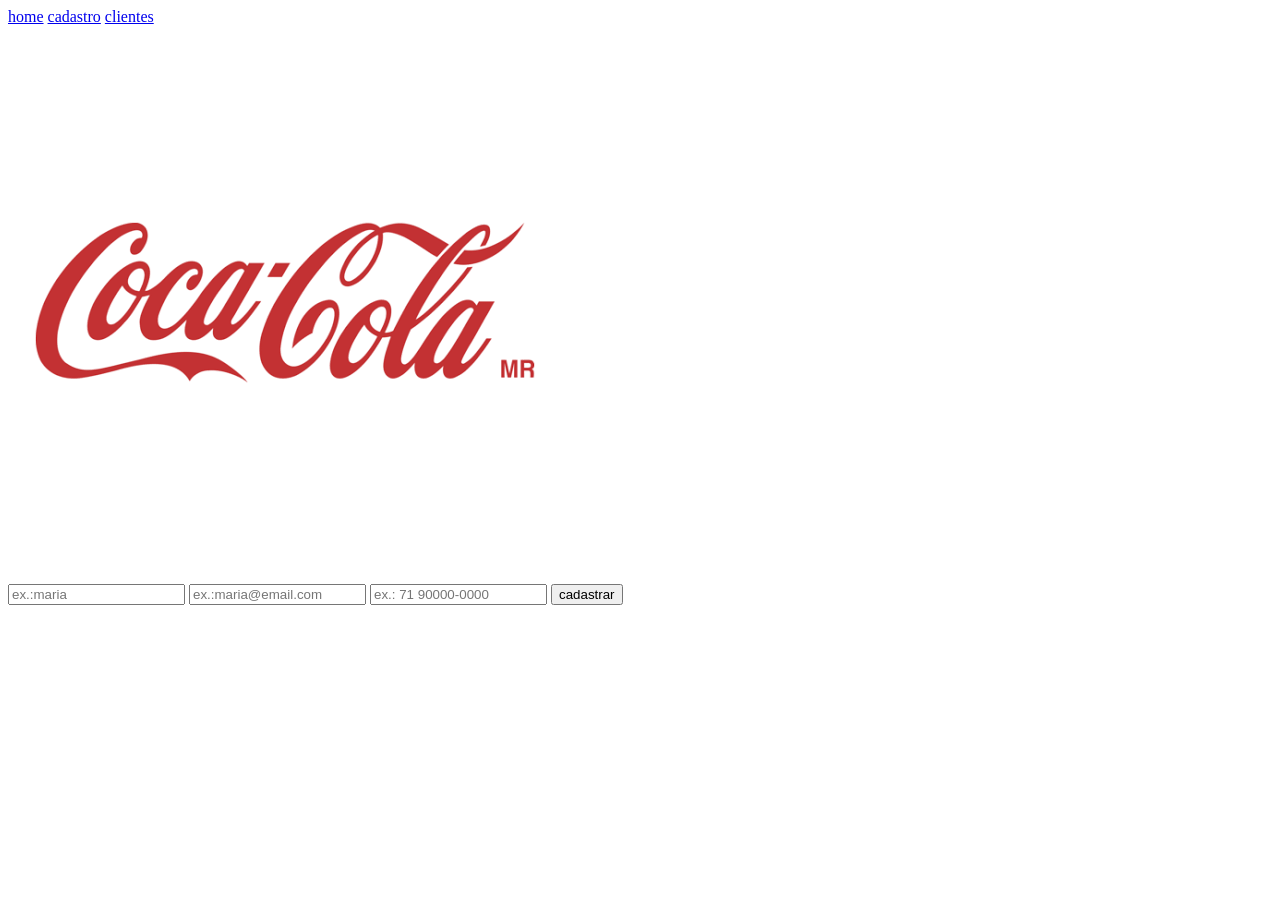
==== cadastro.html @ 0cb17352 "site" ====
<!DOCTYPE html>
<html lang="pt">
<head>
    <meta charset="UTF-8">
    <meta name="viewport" content="width=device-width, initial-scale=1.0">
    <title>cadastro de clientes</title>
    <link rel="stylesheet" href="cadastro.css">
</head>
<body class="pagina-cadastro">
    <nav class="menu-navegacao">
        <a href="index.html">home</a>
        <a href="cadastro.html">cadastro</a>
        <a href="clientes.html">clientes</a>

    </nav>

    <main class="conteudo-principal">
        <img src="assets/images.png" alt="logo da empresa" class="logo">
        <form id="formulario-cadastro">
            <input type="text" id="nome" placeholder="ex.:maria" required>
            <input type="email" id="email" placeholder="ex.:maria@email.com" required>
            <input type="tel" id="telefone" placeholder="ex.: 71 90000-0000" required>
            <button type="button" onclick="funcaocadastrarcliente()">cadastrar</button>
        </form>
    </main>

    <script src="cadastro.js"></script>
</body>
</html>
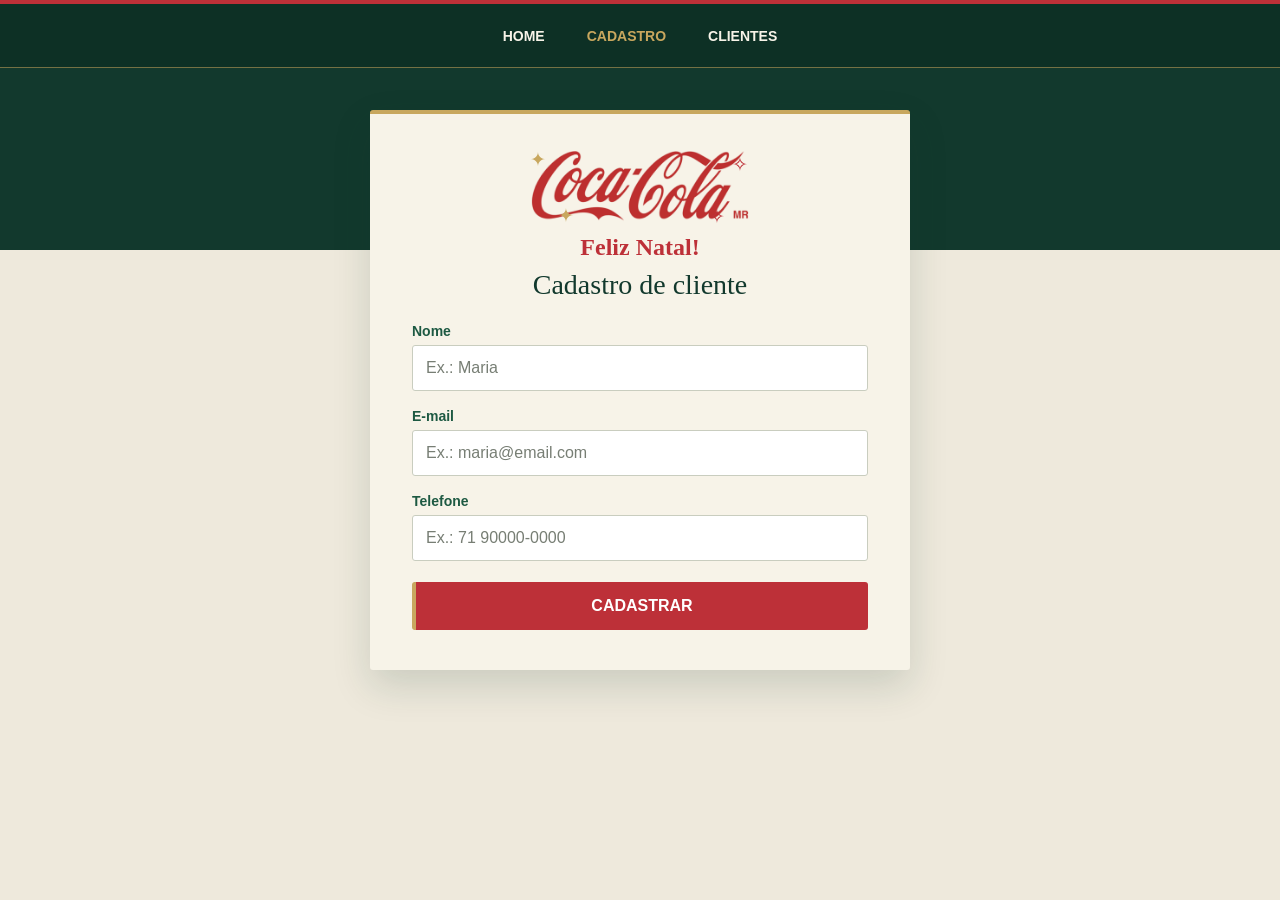
==== commit 9447176a: "cadastro de natal cocacola" ====
--- a/cadastro.html
+++ b/cadastro.html
@@ -15,12 +15,29 @@
     </nav>
 
     <main class="conteudo-principal">
-        <img src="assets/images.png" alt="logo da empresa" class="logo">
+        <div class="marca-natal">
+            <img src="assets/images.png" alt="Logo da Coca-Cola" class="logo">
+            <span class="estrela-natal estrela-1" aria-hidden="true">✦</span>
+            <span class="estrela-natal estrela-2" aria-hidden="true">✧</span>
+            <span class="estrela-natal estrela-3" aria-hidden="true">✦</span>
+            <span class="estrela-natal estrela-4" aria-hidden="true">✧</span>
+        </div>
+        <p class="mensagem-natal">Feliz Natal!</p>
+        <h1>Cadastro de cliente</h1>
         <form id="formulario-cadastro">
-            <input type="text" id="nome" placeholder="ex.:maria" required>
-            <input type="email" id="email" placeholder="ex.:maria@email.com" required>
-            <input type="tel" id="telefone" placeholder="ex.: 71 90000-0000" required>
-            <button type="button" onclick="funcaocadastrarcliente()">cadastrar</button>
+            <div class="campo-formulario">
+                <label for="nome">Nome</label>
+                <input type="text" id="nome" placeholder="Ex.: Maria" autocomplete="name" required>
+            </div>
+            <div class="campo-formulario">
+                <label for="email">E-mail</label>
+                <input type="email" id="email" placeholder="Ex.: maria@email.com" autocomplete="email" required>
+            </div>
+            <div class="campo-formulario">
+                <label for="telefone">Telefone</label>
+                <input type="tel" id="telefone" placeholder="Ex.: 71 90000-0000" autocomplete="tel" required>
+            </div>
+            <button type="button" onclick="funcaoCadastrarCliente()">cadastrar</button>
         </form>
     </main>
 
--- a/cadastro.css
+++ b/cadastro.css
@@ -0,0 +1,246 @@
+:root {
+    --verde-noite: #12392d;
+    --verde-pinho: #1d5942;
+    --verde-musgo: #327353;
+    --marfim: #f7f3e8;
+    --dourado: #c8a75e;
+    --vermelho: #bd3038;
+}
+
+* {
+    margin: 0;
+    padding: 0;
+    box-sizing: border-box;
+}
+
+body.pagina-cadastro {
+    min-height: 100vh;
+    background: linear-gradient(to bottom, var(--verde-noite) 0 250px, #eee9dc 250px 100%);
+    color: var(--verde-noite);
+    font-family: "Trebuchet MS", sans-serif;
+}
+
+.menu-navegacao {
+    display: flex;
+    justify-content: center;
+    align-items: center;
+    gap: 38px;
+    min-height: 68px;
+    padding: 12px 20px;
+    border-top: 4px solid var(--vermelho);
+    border-bottom: 1px solid rgba(200, 167, 94, 0.55);
+    background: rgba(9, 42, 31, 0.58);
+}
+
+.menu-navegacao a {
+    padding: 10px 2px;
+    color: var(--marfim);
+    font-size: 14px;
+    font-weight: 700;
+    text-decoration: none;
+    text-transform: uppercase;
+    transition: color 160ms ease;
+}
+
+.menu-navegacao a:hover,
+.menu-navegacao a:focus-visible {
+    color: var(--dourado);
+}
+
+.menu-navegacao a[href="cadastro.html"] {
+    color: var(--dourado);
+}
+
+.conteudo-principal {
+    width: min(100% - 40px, 540px);
+    margin: 42px auto 72px;
+    padding: 32px 42px 40px;
+    border-top: 4px solid var(--dourado);
+    border-radius: 3px;
+    background: var(--marfim);
+    box-shadow: 0 16px 38px rgba(18, 57, 45, 0.16);
+}
+
+.marca-natal {
+    position: relative;
+    width: 240px;
+    margin: 0 auto 8px;
+}
+
+.logo {
+    display: block;
+    width: 240px;
+    height: 80px;
+    margin: 0;
+    mix-blend-mode: multiply;
+    object-fit: cover;
+    object-position: center;
+}
+
+.estrela-natal {
+    position: absolute;
+    color: var(--dourado);
+    font-size: 19px;
+    line-height: 1;
+    animation: cintilar 1.8s ease-in-out infinite;
+}
+
+.estrela-1 {
+    top: 4px;
+    left: 10px;
+}
+
+.estrela-2 {
+    top: 9px;
+    right: 12px;
+    color: var(--vermelho);
+    animation-delay: 450ms;
+}
+
+.estrela-3 {
+    bottom: 1px;
+    left: 38px;
+    animation-delay: 900ms;
+}
+
+.estrela-4 {
+    right: 35px;
+    bottom: 0;
+    color: var(--vermelho);
+    animation-delay: 1.3s;
+}
+
+.mensagem-natal {
+    margin-bottom: 8px;
+    color: var(--vermelho);
+    font-family: Georgia, "Times New Roman", serif;
+    font-size: 24px;
+    font-weight: 700;
+    text-align: center;
+}
+
+.conteudo-principal h1 {
+    margin-bottom: 22px;
+    color: var(--verde-noite);
+    font-family: Georgia, "Times New Roman", serif;
+    font-size: 28px;
+    font-weight: 500;
+    text-align: center;
+}
+
+@keyframes cintilar {
+    0%,
+    100% {
+        opacity: 0.45;
+        transform: scale(0.8) rotate(0deg);
+    }
+
+    50% {
+        opacity: 1;
+        transform: scale(1.15) rotate(18deg);
+    }
+}
+
+#formulario-cadastro {
+    display: grid;
+    gap: 17px;
+}
+
+.campo-formulario {
+    display: grid;
+    gap: 6px;
+}
+
+.campo-formulario label {
+    color: var(--verde-pinho);
+    font-size: 14px;
+    font-weight: 700;
+}
+
+.campo-formulario input {
+    width: 100%;
+    min-height: 46px;
+    padding: 11px 13px;
+    border: 1px solid #c9cdbf;
+    border-radius: 3px;
+    outline: none;
+    background: #fff;
+    color: var(--verde-noite);
+    font: inherit;
+}
+
+.campo-formulario input::placeholder {
+    color: #777e74;
+}
+
+.campo-formulario input:focus {
+    border-color: var(--verde-musgo);
+    box-shadow: 0 0 0 3px rgba(50, 115, 83, 0.16);
+}
+
+#formulario-cadastro button {
+    min-height: 48px;
+    margin-top: 4px;
+    border: 0;
+    border-left: 4px solid var(--dourado);
+    border-radius: 3px;
+    background: var(--vermelho);
+    color: #fff;
+    cursor: pointer;
+    font: inherit;
+    font-weight: 700;
+    text-transform: uppercase;
+    transition: background-color 160ms ease, transform 160ms ease;
+}
+
+#formulario-cadastro button:hover {
+    transform: translateY(-1px);
+    background: #a9232c;
+}
+
+#formulario-cadastro button:focus-visible {
+    outline: 3px solid var(--verde-musgo);
+    outline-offset: 3px;
+}
+
+@media (max-width: 520px) {
+    .menu-navegacao {
+        gap: 22px;
+        min-height: 60px;
+        padding-inline: 12px;
+    }
+
+    .menu-navegacao a {
+        font-size: 12px;
+    }
+
+    .conteudo-principal {
+        width: min(100% - 28px, 540px);
+        margin-top: 30px;
+        padding: 26px 22px 30px;
+    }
+
+    .logo {
+        width: 210px;
+        height: 70px;
+    }
+
+    .marca-natal {
+        width: 210px;
+    }
+
+    .mensagem-natal {
+        font-size: 22px;
+    }
+
+    .conteudo-principal h1 {
+        font-size: 24px;
+    }
+}
+
+@media (prefers-reduced-motion: reduce) {
+    .estrela-natal {
+        animation: none;
+        opacity: 1;
+    }
+}
